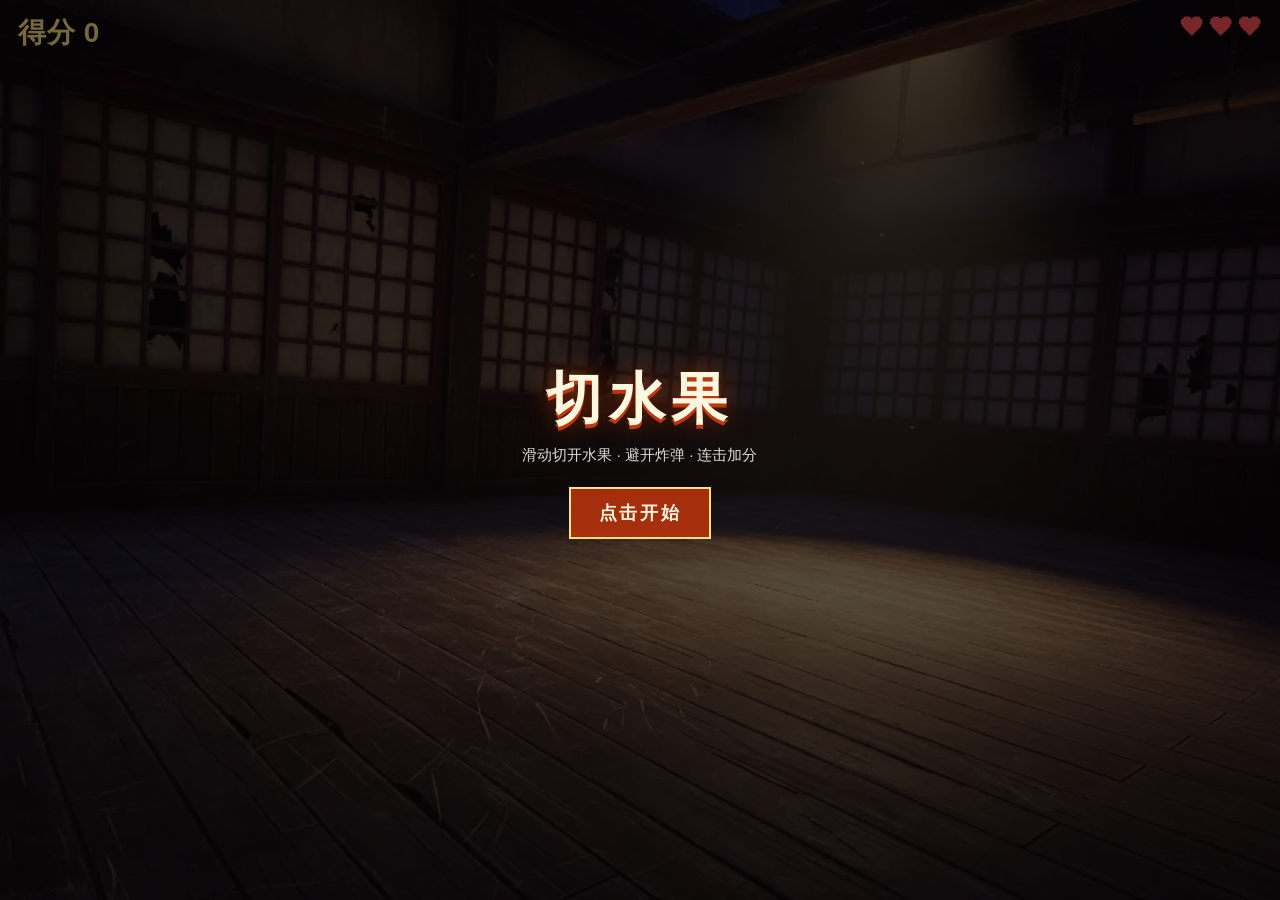
==== plugins/saki-game-fruit-slice/index.html @ da1a9b97 "Replace sample plugins with maid skin, geometry theme, and fruit slice game" ====
<!DOCTYPE html>
<html lang="zh-CN">
<head>
  <meta charset="UTF-8" />
  <meta name="viewport" content="width=device-width, initial-scale=1.0, maximum-scale=1.0, user-scalable=no" />
  <title>切水果</title>
  <style>
    * { box-sizing: border-box; margin: 0; padding: 0; user-select: none; -webkit-user-select: none; }
    html, body {
      width: 100%;
      height: 100%;
      overflow: hidden;
      background: #0b0705;
      font-family: "Trebuchet MS", "Segoe UI", sans-serif;
      color: #fff;
      cursor: none;
    }
    #game {
      display: block;
      width: 100%;
      height: 100%;
      touch-action: none;
    }
    .hud {
      position: absolute;
      inset: 0;
      pointer-events: none;
      padding: 14px 18px;
      display: flex;
      justify-content: space-between;
      align-items: flex-start;
      font-weight: 800;
      letter-spacing: 0.04em;
      text-shadow: 0 2px 0 #000, 0 0 12px rgba(0,0,0,0.6);
    }
    .score { font-size: 28px; color: #ffe082; }
    .lives { font-size: 22px; color: #ff5252; }
    .combo {
      position: absolute;
      left: 50%;
      top: 18%;
      transform: translateX(-50%);
      font-size: 42px;
      color: #ffeb3b;
      opacity: 0;
      pointer-events: none;
      text-shadow: 0 3px 0 #c62828;
      font-weight: 900;
    }
    .overlay {
      position: absolute;
      inset: 0;
      display: flex;
      flex-direction: column;
      align-items: center;
      justify-content: center;
      background: rgba(8, 5, 4, 0.55);
      pointer-events: auto;
      cursor: pointer;
    }
    .overlay h1 {
      font-size: 56px;
      letter-spacing: 0.12em;
      margin-bottom: 8px;
      color: #fff8e1;
      text-shadow: 0 4px 0 #bf360c, 0 0 24px rgba(255, 80, 0, 0.5);
    }
    .overlay p { opacity: 0.85; margin-bottom: 22px; font-size: 15px; }
    .overlay .start {
      padding: 12px 28px;
      border: 2px solid #ffe082;
      background: rgba(191, 54, 12, 0.85);
      color: #fff8e1;
      font-size: 18px;
      font-weight: 800;
      letter-spacing: 0.14em;
    }
    .hidden { display: none !important; }
  </style>
</head>
<body>
  <canvas id="game"></canvas>
  <div class="hud">
    <div class="score">得分 <span id="score">0</span></div>
    <div class="lives" id="lives">❤ ❤ ❤</div>
  </div>
  <div class="combo" id="combo"></div>
  <div class="overlay" id="startOverlay">
    <h1>切水果</h1>
    <p>滑动切开水果 · 避开炸弹 · 连击加分</p>
    <div class="start">点击开始</div>
  </div>
  <div class="overlay hidden" id="overOverlay">
    <h1>结束</h1>
    <p>得分 <span id="finalScore">0</span> · 最高 <span id="bestScore">0</span></p>
    <div class="start">再来一局</div>
  </div>
  <script>
    const canvas = document.getElementById("game");
    const ctx = canvas.getContext("2d");
    const scoreEl = document.getElementById("score");
    const livesEl = document.getElementById("lives");
    const comboEl = document.getElementById("combo");
    const startOverlay = document.getElementById("startOverlay");
    const overOverlay = document.getElementById("overOverlay");
    const finalScoreEl = document.getElementById("finalScore");
    const bestScoreEl = document.getElementById("bestScore");

    const BEST_KEY = "saki-fruit-slice-best";
    const FRUITS = [
      { id: "watermelon", score: 12, juice: "#ff3d57", r: 54 },
      { id: "apple", score: 8, juice: "#ff2d2d", r: 38 },
      { id: "orange", score: 8, juice: "#ff9100", r: 36 },
      { id: "banana", score: 10, juice: "#ffd54f", r: 44 },
      { id: "pineapple", score: 14, juice: "#ffca28", r: 50 },
      { id: "kiwi", score: 9, juice: "#7cb342", r: 34 }
    ];

    const images = {};
    const loadImage = (src) => new Promise((resolve) => {
      const img = new Image();
      img.onload = () => resolve(img);
      img.onerror = () => resolve(null);
      img.src = src;
    });

    let W = 0, H = 0, dpr = 1;
    let running = false;
    let score = 0;
    let lives = 3;
    let combo = 0;
    let comboUntil = 0;
    let lastSliceAt = 0;
    let waveTimer = 0;
    let difficulty = 1;
    const entities = [];
    const particles = [];
    const trail = [];
    let pointerDown = false;
    let audioCtx = null;

    function resize() {
      dpr = Math.min(window.devicePixelRatio || 1, 2);
      W = canvas.clientWidth;
      H = canvas.clientHeight;
      canvas.width = Math.floor(W * dpr);
      canvas.height = Math.floor(H * dpr);
      ctx.setTransform(dpr, 0, 0, dpr, 0, 0);
    }
    window.addEventListener("resize", resize);

    function beep(freq, dur, type, vol) {
      try {
        if (!audioCtx) audioCtx = new (window.AudioContext || window.webkitAudioContext)();
        if (audioCtx.state === "suspended") audioCtx.resume();
        const t = audioCtx.currentTime;
        const osc = audioCtx.createOscillator();
        const g = audioCtx.createGain();
        osc.type = type || "square";
        osc.frequency.setValueAtTime(freq, t);
        g.gain.setValueAtTime(vol || 0.08, t);
        g.gain.exponentialRampToValueAtTime(0.001, t + dur);
        osc.connect(g);
        g.connect(audioCtx.destination);
        osc.start(t);
        osc.stop(t + dur);
      } catch {}
    }

    function spawnWave() {
      const n = Math.min(1 + Math.floor(Math.random() * (1 + difficulty)), 5);
      const bombChance = Math.min(0.08 + difficulty * 0.03, 0.28);
      for (let i = 0; i < n; i++) {
        const isBomb = Math.random() < bombChance && n > 1;
        const spec = FRUITS[Math.floor(Math.random() * FRUITS.length)];
        const fromLeft = Math.random() < 0.5;
        const x = fromLeft ? W * (0.1 + Math.random() * 0.35) : W * (0.55 + Math.random() * 0.35);
        entities.push({
          kind: isBomb ? "bomb" : "fruit",
          spec,
          x,
          y: H + 40,
          vx: (fromLeft ? 1 : -1) * (80 + Math.random() * 140),
          vy: -(520 + Math.random() * 220 + difficulty * 20),
          rot: Math.random() * Math.PI * 2,
          vr: (Math.random() - 0.5) * 6,
          r: isBomb ? 36 : spec.r,
          sliced: false,
          missed: false
        });
      }
    }

    function splat(x, y, color) {
      for (let i = 0; i < 16; i++) {
        const a = Math.random() * Math.PI * 2;
        const s = 80 + Math.random() * 220;
        particles.push({
          x, y,
          vx: Math.cos(a) * s,
          vy: Math.sin(a) * s - 40,
          life: 0.45 + Math.random() * 0.35,
          max: 0.8,
          color,
          size: 3 + Math.random() * 6
        });
      }
    }

    function sliceEntity(e) {
      if (e.sliced) return;
      e.sliced = true;
      if (e.kind === "bomb") {
        beep(90, 0.5, "sawtooth", 0.16);
        splat(e.x, e.y, "#222");
        lives = 0;
        endGame();
        return;
      }
      const now = performance.now();
      if (now - lastSliceAt < 420) combo += 1;
      else combo = 1;
      lastSliceAt = now;
      comboUntil = now + 700;
      const gained = e.spec.score * combo;
      score += gained;
      scoreEl.textContent = String(score);
      splat(e.x, e.y, e.spec.juice);
      beep(420 + combo * 80, 0.12, "triangle", 0.09);
      if (combo >= 2) {
        comboEl.textContent = combo + " 连击!";
        comboEl.style.opacity = "1";
        setTimeout(() => { comboEl.style.opacity = "0"; }, 500);
      }
      const halfVy = e.vy * 0.2;
      entities.push(
        { kind: "half", spec: e.spec, x: e.x - 8, y: e.y, vx: e.vx - 90, vy: halfVy - 40, rot: e.rot, vr: -4, r: e.r * 0.85, sliced: true, flip: 1 },
        { kind: "half", spec: e.spec, x: e.x + 8, y: e.y, vx: e.vx + 90, vy: halfVy - 30, rot: e.rot, vr: 4, r: e.r * 0.85, sliced: true, flip: -1 }
      );
    }

    function trailHits(e) {
      if (trail.length < 2) return false;
      for (let i = 1; i < trail.length; i++) {
        const a = trail[i - 1];
        const b = trail[i];
        const dx = b.x - a.x;
        const dy = b.y - a.y;
        const len2 = dx * dx + dy * dy || 1;
        let t = ((e.x - a.x) * dx + (e.y - a.y) * dy) / len2;
        t = Math.max(0, Math.min(1, t));
        const px = a.x + dx * t;
        const py = a.y + dy * t;
        const dist = Math.hypot(e.x - px, e.y - py);
        if (dist < e.r * 0.78 && Math.hypot(dx, dy) > 8) return true;
      }
      return false;
    }

    function pointer(e, down) {
      const rect = canvas.getBoundingClientRect();
      const x = (e.clientX ?? (e.touches && e.touches[0].clientX) ?? 0) - rect.left;
      const y = (e.clientY ?? (e.touches && e.touches[0].clientY) ?? 0) - rect.top;
      if (down === true) pointerDown = true;
      if (down === false) pointerDown = false;
      if (pointerDown) {
        trail.push({ x, y, t: performance.now() });
        if (trail.length > 14) trail.shift();
      }
    }
    canvas.addEventListener("pointerdown", (e) => { canvas.setPointerCapture(e.pointerId); pointer(e, true); });
    canvas.addEventListener("pointermove", (e) => pointer(e));
    canvas.addEventListener("pointerup", (e) => pointer(e, false));
    canvas.addEventListener("pointercancel", () => { pointerDown = false; });

    let last = 0;
    function tick(ts) {
      const dt = Math.min(0.033, (ts - last) / 1000 || 0.016);
      last = ts;
      ctx.clearRect(0, 0, W, H);

      const bg = images.bg;
      if (bg) {
        const scale = Math.max(W / bg.width, H / bg.height);
        const bw = bg.width * scale;
        const bh = bg.height * scale;
        ctx.drawImage(bg, (W - bw) / 2, (H - bh) / 2, bw, bh);
        ctx.fillStyle = "rgba(0,0,0,0.28)";
        ctx.fillRect(0, 0, W, H);
      } else {
        ctx.fillStyle = "#1a120c";
        ctx.fillRect(0, 0, W, H);
      }

      if (running) {
        waveTimer -= dt;
        if (waveTimer <= 0) {
          spawnWave();
          waveTimer = Math.max(0.85, 1.7 - difficulty * 0.12);
          difficulty += 0.08;
        }

        const g = 780;
        for (const e of entities) {
          e.vy += g * dt;
          e.x += e.vx * dt;
          e.y += e.vy * dt;
          e.rot += e.vr * dt;
          if (!e.sliced && e.kind !== "half" && pointerDown && trailHits(e)) sliceEntity(e);
          if (!e.sliced && e.kind === "fruit" && !e.missed && e.y > H + 80 && e.vy > 0) {
            e.missed = true;
            lives = Math.max(0, lives - 1);
            livesEl.textContent = "❤ ".repeat(lives).trim() || "—";
            beep(160, 0.2, "sine", 0.08);
            if (lives <= 0) endGame();
          }
        }
        for (let i = entities.length - 1; i >= 0; i--) {
          const e = entities[i];
          if (e.y > H + 160 || e.x < -160 || e.x > W + 160) entities.splice(i, 1);
        }
        for (const p of particles) {
          p.vy += 400 * dt;
          p.x += p.vx * dt;
          p.y += p.vy * dt;
          p.life -= dt;
        }
        for (let i = particles.length - 1; i >= 0; i--) {
          if (particles[i].life <= 0) particles.splice(i, 1);
        }
        const now = performance.now();
        while (trail.length && now - trail[0].t > 140) trail.shift();
        if (!pointerDown && trail.length) trail.shift();
      }

      for (const p of particles) {
        ctx.globalAlpha = Math.max(0, p.life / p.max);
        ctx.fillStyle = p.color;
        ctx.beginPath();
        ctx.arc(p.x, p.y, p.size, 0, Math.PI * 2);
        ctx.fill();
      }
      ctx.globalAlpha = 1;

      for (const e of entities) {
        ctx.save();
        ctx.translate(e.x, e.y);
        ctx.rotate(e.rot);
        if (e.flip === -1) ctx.scale(-1, 1);
        const img = e.kind === "bomb"
          ? images.bomb
          : e.kind === "half"
            ? (images[e.spec.id + "_half"] || images[e.spec.id])
            : images[e.spec.id];
        const size = e.r * 2.2;
        if (img) ctx.drawImage(img, -size / 2, -size / 2, size, size);
        else {
          ctx.fillStyle = e.kind === "bomb" ? "#222" : (e.spec && e.spec.juice) || "#fff";
          ctx.beginPath();
          ctx.arc(0, 0, e.r, 0, Math.PI * 2);
          ctx.fill();
        }
        ctx.restore();
      }

      if (trail.length > 1) {
        ctx.lineCap = "round";
        ctx.lineJoin = "round";
        ctx.strokeStyle = "rgba(255,255,255,0.95)";
        ctx.shadowColor = "#fff176";
        ctx.shadowBlur = 16;
        ctx.beginPath();
        ctx.moveTo(trail[0].x, trail[0].y);
        for (let i = 1; i < trail.length; i++) ctx.lineTo(trail[i].x, trail[i].y);
        ctx.lineWidth = 7;
        ctx.stroke();
        ctx.lineWidth = 2.5;
        ctx.strokeStyle = "#fffde7";
        ctx.stroke();
        ctx.shadowBlur = 0;
      }

      requestAnimationFrame(tick);
    }

    function startGame() {
      score = 0;
      lives = 3;
      combo = 0;
      difficulty = 1;
      waveTimer = 0.3;
      entities.length = 0;
      particles.length = 0;
      trail.length = 0;
      scoreEl.textContent = "0";
      livesEl.textContent = "❤ ❤ ❤";
      startOverlay.classList.add("hidden");
      overOverlay.classList.add("hidden");
      running = true;
      beep(520, 0.12, "square", 0.06);
    }

    function endGame() {
      running = false;
      pointerDown = false;
      const best = Math.max(score, Number(localStorage.getItem(BEST_KEY) || 0));
      localStorage.setItem(BEST_KEY, String(best));
      finalScoreEl.textContent = String(score);
      bestScoreEl.textContent = String(best);
      overOverlay.classList.remove("hidden");
    }

    startOverlay.addEventListener("click", startGame);
    overOverlay.addEventListener("click", startGame);

    (async function boot() {
      resize();
      const jobs = [["bg", "assets/bg.webp"], ["bomb", "assets/bomb.webp"]];
      for (const f of FRUITS) {
        jobs.push([f.id, "assets/" + f.id + ".webp"]);
        jobs.push([f.id + "_half", "assets/" + f.id + "_half.webp"]);
      }
      await Promise.all(jobs.map(async ([k, src]) => { images[k] = await loadImage(src); }));
      bestScoreEl.textContent = localStorage.getItem(BEST_KEY) || "0";
      requestAnimationFrame(tick);
    })();
  </script>
</body>
</html>
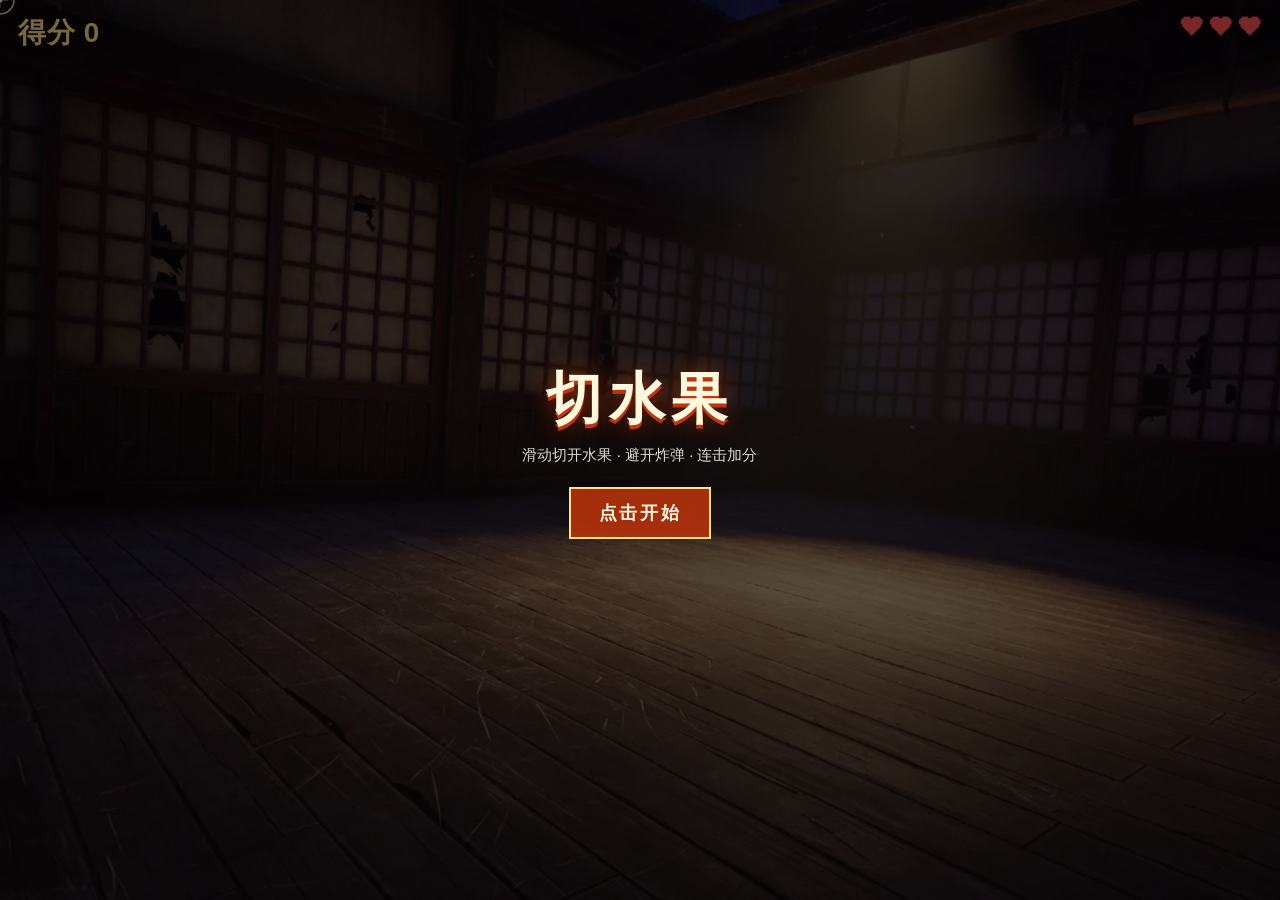
==== commit 0045c3f5: "fix(saki-game-fruit-slice): sandbox-safe storage, cursor, trajectory, slice ghost, bomb explosion - " ====
--- a/plugins/saki-game-fruit-slice/index.html
+++ b/plugins/saki-game-fruit-slice/index.html
@@ -96,6 +96,18 @@
     <div class="start">再来一局</div>
   </div>
   <script>
+    // Safe storage fallback — iframe sandbox without allow-same-origin
+    // throws SecurityError on localStorage access. Use an in-memory map.
+    const _memStore = {};
+    const safeStorage = {
+      get(key) {
+        try { return localStorage.getItem(key); } catch { return _memStore[key] ?? null; }
+      },
+      set(key, val) {
+        try { localStorage.setItem(key, val); } catch { _memStore[key] = String(val); }
+      }
+    };
+
     const canvas = document.getElementById("game");
     const ctx = canvas.getContext("2d");
     const scoreEl = document.getElementById("score");
@@ -130,19 +142,23 @@
     let lives = 3;
     let combo = 0;
     let comboUntil = 0;
-    let lastSliceAt = 0;
     let waveTimer = 0;
     let difficulty = 1;
+    let pointerX = 0, pointerY = 0;
     const entities = [];
     const particles = [];
+    const popups = [];      // combo 飘字
+    const shockwaves = [];  // 炸弹冲击波
     const trail = [];
     let pointerDown = false;
     let audioCtx = null;
+    let shakeTime = 0;      // 剩余震动时间（秒）
+    let shakeMag = 0;       // 当前震动幅度
 
     function resize() {
       dpr = Math.min(window.devicePixelRatio || 1, 2);
-      W = canvas.clientWidth;
-      H = canvas.clientHeight;
+      W = canvas.clientWidth || 0;
+      H = canvas.clientHeight || 0;
       canvas.width = Math.floor(W * dpr);
       canvas.height = Math.floor(H * dpr);
       ctx.setTransform(dpr, 0, 0, dpr, 0, 0);
@@ -168,20 +184,21 @@
     }
 
     function spawnWave() {
-      const n = Math.min(1 + Math.floor(Math.random() * (1 + difficulty)), 5);
-      const bombChance = Math.min(0.08 + difficulty * 0.03, 0.28);
+      const n = Math.min(1 + Math.floor(Math.random() * (1 + Math.floor(difficulty))), 5);
+      const bombChance = Math.min(0.06 + difficulty * 0.025, 0.22);
       for (let i = 0; i < n; i++) {
         const isBomb = Math.random() < bombChance && n > 1;
         const spec = FRUITS[Math.floor(Math.random() * FRUITS.length)];
         const fromLeft = Math.random() < 0.5;
-        const x = fromLeft ? W * (0.1 + Math.random() * 0.35) : W * (0.55 + Math.random() * 0.35);
+        const x = fromLeft ? W * (0.08 + Math.random() * 0.30) : W * (0.62 + Math.random() * 0.30);
+        // 加大初速度：让水果抛得更高（vy -680 .. -980），水平速度也加一点
         entities.push({
           kind: isBomb ? "bomb" : "fruit",
           spec,
           x,
           y: H + 40,
-          vx: (fromLeft ? 1 : -1) * (80 + Math.random() * 140),
-          vy: -(520 + Math.random() * 220 + difficulty * 20),
+          vx: (fromLeft ? 1 : -1) * (120 + Math.random() * 200),
+          vy: -(680 + Math.random() * 300 + difficulty * 15),
           rot: Math.random() * Math.PI * 2,
           vr: (Math.random() - 0.5) * 6,
           r: isBomb ? 36 : spec.r,
@@ -191,51 +208,133 @@
       }
     }
 
-    function splat(x, y, color) {
-      for (let i = 0; i < 16; i++) {
+    function splat(x, y, color, amount) {
+      const n = amount || 24;
+      for (let i = 0; i < n; i++) {
         const a = Math.random() * Math.PI * 2;
-        const s = 80 + Math.random() * 220;
+        const s = 120 + Math.random() * 340;
         particles.push({
           x, y,
           vx: Math.cos(a) * s,
-          vy: Math.sin(a) * s - 40,
-          life: 0.45 + Math.random() * 0.35,
-          max: 0.8,
+          vy: Math.sin(a) * s - 60,
+          life: 0.55 + Math.random() * 0.45,
+          max: 1.0,
           color,
-          size: 3 + Math.random() * 6
+          size: 2 + Math.random() * 7
         });
       }
     }
 
     function sliceEntity(e) {
       if (e.sliced) return;
-      e.sliced = true;
+      e.sliced = true;   // 标记后 tick 渲染循环会跳过它（避免完整水果残留）
       if (e.kind === "bomb") {
-        beep(90, 0.5, "sawtooth", 0.16);
-        splat(e.x, e.y, "#222");
+        // 深爆 + 上升烟雾 + 橘红火花 + 金属碎片
+        beep(70, 0.18, "sawtooth", 0.22);
+        setTimeout(() => beep(50, 0.4, "sawtooth", 0.18), 80);
+
+        // 冲击波（双层：亮白内圈 + 暗红外圈）
+        shockwaves.push({ x: e.x, y: e.y, r: 10, max: 260, life: 0, maxLife: 0.55 });
+        shockwaves.push({ x: e.x, y: e.y, r: 8, max: 180, life: 0, maxLife: 0.35, inner: true });
+
+        // 屏幕震动
+        shakeTime = 0.55;
+        shakeMag = 14;
+
+        // 中心火球（金红色大粒子）
+        for (let i = 0; i < 18; i++) {
+          const a = Math.random() * Math.PI * 2;
+          const s = 260 + Math.random() * 340;
+          particles.push({
+            x: e.x, y: e.y,
+            vx: Math.cos(a) * s, vy: Math.sin(a) * s,
+            life: 0, max: 0.35 + Math.random() * 0.25,
+            color: Math.random() < 0.5 ? "#ffeb3b" : "#ff6f00",
+            size: 6 + Math.random() * 8
+          });
+        }
+        // 上升烟雾
+        for (let i = 0; i < 22; i++) {
+          particles.push({
+            x: e.x + (Math.random() - 0.5) * 40,
+            y: e.y + (Math.random() - 0.5) * 20,
+            vx: (Math.random() - 0.5) * 80,
+            vy: -80 - Math.random() * 180,
+            life: 0, max: 0.9 + Math.random() * 0.5,
+            color: "#333",
+            size: 12 + Math.random() * 14,
+            smoke: true
+          });
+        }
+        // 橙色火花飞溅
+        for (let i = 0; i < 28; i++) {
+          const a = Math.random() * Math.PI * 2;
+          const s = 300 + Math.random() * 500;
+          particles.push({
+            x: e.x, y: e.y,
+            vx: Math.cos(a) * s, vy: Math.sin(a) * s - 60,
+            life: 0, max: 0.45 + Math.random() * 0.3,
+            color: Math.random() < 0.6 ? "#ff6f00" : "#ffab40",
+            size: 3 + Math.random() * 4
+          });
+        }
+        // 金属碎片
+        for (let i = 0; i < 12; i++) {
+          const a = Math.random() * Math.PI * 2;
+          const s = 200 + Math.random() * 280;
+          particles.push({
+            x: e.x, y: e.y,
+            vx: Math.cos(a) * s, vy: Math.sin(a) * s - 40,
+            life: 0, max: 0.7 + Math.random() * 0.3,
+            color: "#bdbdbd",
+            size: 2 + Math.random() * 3,
+            metal: true
+          });
+        }
+        // 画面里的水果/炸弹被冲击波炸开
+        for (const t of entities) {
+          if (t.kind === "half" || t.sliced) continue;
+          const dx = t.x - e.x, dy = t.y - e.y;
+          const dist = Math.hypot(dx, dy) || 1;
+          const force = Math.max(0, 620 - dist * 1.2);
+          t.vx += (dx / dist) * force;
+          t.vy += (dy / dist) * force - 120;
+          // 直接切飞水果
+          if (t.kind === "fruit" && !t.sliced) sliceEntity(t);
+        }
         lives = 0;
         endGame();
         return;
       }
       const now = performance.now();
-      if (now - lastSliceAt < 420) combo += 1;
+      // combo 窗口从 700ms 拉长到 2500ms，让两波水果之间能接上连击
+      if (now < comboUntil) combo += 1;
       else combo = 1;
-      lastSliceAt = now;
-      comboUntil = now + 700;
+      comboUntil = now + 2500;
+
       const gained = e.spec.score * combo;
       score += gained;
       scoreEl.textContent = String(score);
-      splat(e.x, e.y, e.spec.juice);
-      beep(420 + combo * 80, 0.12, "triangle", 0.09);
+
+      splat(e.x, e.y, e.spec.juice, 28);
+      beep(420 + Math.min(combo, 8) * 60, 0.14, "triangle", 0.1);
+
+      // combo >=2 显示飘字特效（canvas 内绘制，不受 overlay 干扰）
       if (combo >= 2) {
-        comboEl.textContent = combo + " 连击!";
-        comboEl.style.opacity = "1";
-        setTimeout(() => { comboEl.style.opacity = "0"; }, 500);
-      }
-      const halfVy = e.vy * 0.2;
+        popups.push({
+          x: e.x, y: e.y - 20,
+          text: combo + " COMBO!",
+          life: 0, max: 0.9,
+          color: combo >= 5 ? "#ffeb3b" : "#fff176",
+          scale: 0.6
+        });
+      }
+
+      // 两个半水果碎片
+      const halfVy = e.vy * 0.15;
       entities.push(
-        { kind: "half", spec: e.spec, x: e.x - 8, y: e.y, vx: e.vx - 90, vy: halfVy - 40, rot: e.rot, vr: -4, r: e.r * 0.85, sliced: true, flip: 1 },
-        { kind: "half", spec: e.spec, x: e.x + 8, y: e.y, vx: e.vx + 90, vy: halfVy - 30, rot: e.rot, vr: 4, r: e.r * 0.85, sliced: true, flip: -1 }
+        { kind: "half", spec: e.spec, x: e.x - 10, y: e.y, vx: e.vx - 120, vy: halfVy - 60, rot: e.rot, vr: -5, r: e.r * 0.85, sliced: true, flip: 1, decay: 0 },
+        { kind: "half", spec: e.spec, x: e.x + 10, y: e.y, vx: e.vx + 120, vy: halfVy - 50, rot: e.rot, vr: 5, r: e.r * 0.85, sliced: true, flip: -1, decay: 0 }
       );
     }
 
@@ -252,7 +351,7 @@
         const px = a.x + dx * t;
         const py = a.y + dy * t;
         const dist = Math.hypot(e.x - px, e.y - py);
-        if (dist < e.r * 0.78 && Math.hypot(dx, dy) > 8) return true;
+        if (dist < e.r * 0.82 && Math.hypot(dx, dy) > 6) return true;
       }
       return false;
     }
@@ -261,11 +360,13 @@
       const rect = canvas.getBoundingClientRect();
       const x = (e.clientX ?? (e.touches && e.touches[0].clientX) ?? 0) - rect.left;
       const y = (e.clientY ?? (e.touches && e.touches[0].clientY) ?? 0) - rect.top;
+      pointerX = x;
+      pointerY = y;
       if (down === true) pointerDown = true;
       if (down === false) pointerDown = false;
       if (pointerDown) {
         trail.push({ x, y, t: performance.now() });
-        if (trail.length > 14) trail.shift();
+        if (trail.length > 16) trail.shift();
       }
     }
     canvas.addEventListener("pointerdown", (e) => { canvas.setPointerCapture(e.pointerId); pointer(e, true); });
@@ -279,6 +380,7 @@
       last = ts;
       ctx.clearRect(0, 0, W, H);
 
+      // === 背景 ===
       const bg = images.bg;
       if (bg) {
         const scale = Math.max(W / bg.width, H / bg.height);
@@ -293,20 +395,27 @@
       }
 
       if (running) {
+        // combo 过期检测
+        if (performance.now() >= comboUntil) combo = 0;
+
         waveTimer -= dt;
         if (waveTimer <= 0) {
           spawnWave();
-          waveTimer = Math.max(0.85, 1.7 - difficulty * 0.12);
-          difficulty += 0.08;
-        }
-
-        const g = 780;
+          waveTimer = Math.max(0.75, 1.55 - difficulty * 0.09);
+          difficulty += 0.06;
+        }
+
+        const g = 820;
         for (const e of entities) {
           e.vy += g * dt;
           e.x += e.vx * dt;
           e.y += e.vy * dt;
           e.rot += e.vr * dt;
+
+          // 只有 sliced=false 的完整水果/bomb 才能被切（half 碎片不需要再切）
           if (!e.sliced && e.kind !== "half" && pointerDown && trailHits(e)) sliceEntity(e);
+
+          // 水果漏掉 → 扣命
           if (!e.sliced && e.kind === "fruit" && !e.missed && e.y > H + 80 && e.vy > 0) {
             e.missed = true;
             lives = Math.max(0, lives - 1);
@@ -314,13 +423,28 @@
             beep(160, 0.2, "sine", 0.08);
             if (lives <= 0) endGame();
           }
-        }
+
+          // half 碎片衰减
+          if (e.kind === "half") e.decay = (e.decay || 0) + dt;
+        }
+
+        // 清理飞出屏幕的实体
         for (let i = entities.length - 1; i >= 0; i--) {
           const e = entities[i];
-          if (e.y > H + 160 || e.x < -160 || e.x > W + 160) entities.splice(i, 1);
-        }
+          if (e.y > H + 200 || e.x < -200 || e.x > W + 200) entities.splice(i, 1);
+        }
+
+        // 粒子物理（烟雾上浮+膨胀、金属碎片有阻尼）
         for (const p of particles) {
-          p.vy += 400 * dt;
+          if (p.smoke) {
+            p.vy -= 60 * dt;          // 持续上浮
+            p.vx *= 0.98;             // 水平阻尼
+            p.size += 14 * dt;        // 持续膨胀
+            p.life -= dt;
+            continue;
+          }
+          p.vy += (p.metal ? 900 : 400) * dt;   // 金属碎片更重
+          if (p.metal) p.vx *= 0.96;             // 金属有空气阻力
           p.x += p.vx * dt;
           p.y += p.vy * dt;
           p.life -= dt;
@@ -328,13 +452,52 @@
         for (let i = particles.length - 1; i >= 0; i--) {
           if (particles[i].life <= 0) particles.splice(i, 1);
         }
+
+        // 冲击波衰减
+        for (const sw of shockwaves) {
+          sw.life += dt;
+          sw.r = 10 + (sw.max - 10) * Math.min(1, sw.life / sw.maxLife);
+        }
+        for (let i = shockwaves.length - 1; i >= 0; i--) {
+          if (shockwaves[i].life >= shockwaves[i].maxLife) shockwaves.splice(i, 1);
+        }
+
+        // 屏幕震动衰减
+        if (shakeTime > 0) {
+          shakeTime -= dt;
+          shakeMag *= 0.88;
+        }
+
+        // combo 飘字
+        for (const p of popups) {
+          p.life += dt;
+          p.y -= 50 * dt;
+          p.scale = 0.6 + p.life * 0.8;
+        }
+        for (let i = popups.length - 1; i >= 0; i--) {
+          if (popups[i].life >= popups[i].max) popups.splice(i, 1);
+        }
+
+        // trail 时效管理
         const now = performance.now();
-        while (trail.length && now - trail[0].t > 140) trail.shift();
+        while (trail.length && now - trail[0].t > 160) trail.shift();
         if (!pointerDown && trail.length) trail.shift();
       }
 
+      // === 屏幕震动（影响后续所有渲染） ===
+      let shakeX = 0, shakeY = 0;
+      if (shakeTime > 0 && shakeMag > 0.3) {
+        shakeX = (Math.random() - 0.5) * shakeMag * 2;
+        shakeY = (Math.random() - 0.5) * shakeMag * 2;
+        ctx.save();
+        ctx.translate(shakeX, shakeY);
+      }
+
+      // === 烟雾粒子先画（底层） ===
       for (const p of particles) {
-        ctx.globalAlpha = Math.max(0, p.life / p.max);
+        if (!p.smoke) continue;
+        const alpha = Math.max(0, Math.min(1, 1 - p.life / p.max)) * 0.55;
+        ctx.globalAlpha = alpha;
         ctx.fillStyle = p.color;
         ctx.beginPath();
         ctx.arc(p.x, p.y, p.size, 0, Math.PI * 2);
@@ -342,7 +505,20 @@
       }
       ctx.globalAlpha = 1;
 
+      // === 普通粒子 ===
+      for (const p of particles) {
+        if (p.smoke) continue;
+        ctx.globalAlpha = Math.max(0, 1 - p.life / p.max);
+        ctx.fillStyle = p.color;
+        ctx.beginPath();
+        ctx.arc(p.x, p.y, p.size, 0, Math.PI * 2);
+        ctx.fill();
+      }
+      ctx.globalAlpha = 1;
+
+      // === 实体渲染（关键：跳过已切的完整水果，只画 half 碎片） ===
       for (const e of entities) {
+        if (e.sliced && e.kind !== "half") continue;   // ← 修完整水果残留
         ctx.save();
         ctx.translate(e.x, e.y);
         ctx.rotate(e.rot);
@@ -353,6 +529,7 @@
             ? (images[e.spec.id + "_half"] || images[e.spec.id])
             : images[e.spec.id];
         const size = e.r * 2.2;
+        if (e.kind === "half") ctx.globalAlpha = Math.max(0, 1 - (e.decay || 0) / 0.6);
         if (img) ctx.drawImage(img, -size / 2, -size / 2, size, size);
         else {
           ctx.fillStyle = e.kind === "bomb" ? "#222" : (e.spec && e.spec.juice) || "#fff";
@@ -360,9 +537,11 @@
           ctx.arc(0, 0, e.r, 0, Math.PI * 2);
           ctx.fill();
         }
+        ctx.globalAlpha = 1;
         ctx.restore();
       }
 
+      // === trail 白线 ===
       if (trail.length > 1) {
         ctx.lineCap = "round";
         ctx.lineJoin = "round";
@@ -380,6 +559,75 @@
         ctx.shadowBlur = 0;
       }
 
+      // === 冲击波（在 trail 之上，但要在震屏 translate 之内） ===
+      for (const sw of shockwaves) {
+        const t = sw.life / sw.maxLife;
+        const alpha = Math.max(0, 1 - t);
+        ctx.beginPath();
+        ctx.strokeStyle = sw.inner
+          ? `rgba(255, 248, 225, ${alpha * 0.9})`
+          : `rgba(255, 140, 30, ${alpha * 0.7})`;
+        ctx.lineWidth = sw.inner ? 5 : 10;
+        ctx.arc(sw.x, sw.y, sw.r, 0, Math.PI * 2);
+        ctx.stroke();
+        // 内圈再加一个实心亮圆快速衰减
+        if (sw.inner) {
+          ctx.beginPath();
+          ctx.fillStyle = `rgba(255, 235, 150, ${alpha * 0.5})`;
+          ctx.arc(sw.x, sw.y, sw.r * 0.55, 0, Math.PI * 2);
+          ctx.fill();
+        }
+      }
+
+      // === 自定义光标/准星（canvas 内绘制，替代 CSS cursor:none） ===
+      {
+        const hot = trail.length ? trail[trail.length - 1] : { x: pointerX, y: pointerY };
+        ctx.save();
+        ctx.translate(hot.x, hot.y);
+        // 外圈淡金色准星
+        ctx.strokeStyle = "rgba(255, 235, 150, 0.9)";
+        ctx.lineWidth = 1.5;
+        ctx.beginPath();
+        ctx.arc(0, 0, 14, 0, Math.PI * 2);
+        ctx.stroke();
+        // 中心点
+        ctx.fillStyle = "#fffde7";
+        ctx.beginPath();
+        ctx.arc(0, 0, 2.5, 0, Math.PI * 2);
+        ctx.fill();
+        // 十字短线
+        ctx.strokeStyle = "rgba(255, 235, 150, 0.7)";
+        ctx.lineWidth = 1;
+        ctx.beginPath();
+        ctx.moveTo(-8, 0); ctx.lineTo(-3, 0);
+        ctx.moveTo(3, 0); ctx.lineTo(8, 0);
+        ctx.moveTo(0, -8); ctx.lineTo(0, -3);
+        ctx.moveTo(0, 3); ctx.lineTo(0, 8);
+        ctx.stroke();
+        ctx.restore();
+      }
+
+      // === combo 飘字 ===
+      for (const p of popups) {
+        ctx.save();
+        const alpha = Math.max(0, 1 - p.life / p.max);
+        ctx.globalAlpha = alpha;
+        ctx.translate(p.x, p.y);
+        ctx.scale(p.scale, p.scale);
+        ctx.font = "900 28px 'Trebuchet MS', sans-serif";
+        ctx.textAlign = "center";
+        ctx.textBaseline = "middle";
+        ctx.strokeStyle = "#c62828";
+        ctx.lineWidth = 3;
+        ctx.strokeText(p.text, 0, 0);
+        ctx.fillStyle = p.color;
+        ctx.fillText(p.text, 0, 0);
+        ctx.restore();
+      }
+
+      // === 恢复屏幕震动位移 ===
+      if (shakeTime > 0 && shakeMag > 0.3) ctx.restore();
+
       requestAnimationFrame(tick);
     }
 
@@ -387,13 +635,16 @@
       score = 0;
       lives = 3;
       combo = 0;
+      comboUntil = 0;
       difficulty = 1;
       waveTimer = 0.3;
       entities.length = 0;
       particles.length = 0;
+      popups.length = 0;
       trail.length = 0;
       scoreEl.textContent = "0";
       livesEl.textContent = "❤ ❤ ❤";
+      comboEl.style.opacity = "0";
       startOverlay.classList.add("hidden");
       overOverlay.classList.add("hidden");
       running = true;
@@ -403,8 +654,9 @@
     function endGame() {
       running = false;
       pointerDown = false;
-      const best = Math.max(score, Number(localStorage.getItem(BEST_KEY) || 0));
-      localStorage.setItem(BEST_KEY, String(best));
+      const prevBest = Number(safeStorage.get(BEST_KEY) || 0);
+      const best = Math.max(score, prevBest);
+      safeStorage.set(BEST_KEY, String(best));
       finalScoreEl.textContent = String(score);
       bestScoreEl.textContent = String(best);
       overOverlay.classList.remove("hidden");
@@ -414,15 +666,37 @@
     overOverlay.addEventListener("click", startGame);
 
     (async function boot() {
-      resize();
-      const jobs = [["bg", "assets/bg.webp"], ["bomb", "assets/bomb.webp"]];
-      for (const f of FRUITS) {
-        jobs.push([f.id, "assets/" + f.id + ".webp"]);
-        jobs.push([f.id + "_half", "assets/" + f.id + "_half.webp"]);
-      }
-      await Promise.all(jobs.map(async ([k, src]) => { images[k] = await loadImage(src); }));
-      bestScoreEl.textContent = localStorage.getItem(BEST_KEY) || "0";
-      requestAnimationFrame(tick);
+      try {
+        // Wait until the canvas has real dimensions (iframe may not be laid out yet)
+        for (let i = 0; i < 20; i++) {
+          resize();
+          if (W > 10 && H > 10) break;
+          await new Promise((r) => setTimeout(r, 25));
+        }
+        if (!W || !H) {
+          const p = canvas.parentElement;
+          if (p) {
+            canvas.style.width = p.clientWidth + "px";
+            canvas.style.height = p.clientHeight + "px";
+            resize();
+          }
+        }
+
+        const jobs = [["bg", "assets/bg.webp"], ["bomb", "assets/bomb.webp"]];
+        for (const f of FRUITS) {
+          jobs.push([f.id, "assets/" + f.id + ".webp"]);
+          jobs.push([f.id + "_half", "assets/" + f.id + "_half.webp"]);
+        }
+        await Promise.all(jobs.map(async ([k, src]) => { images[k] = await loadImage(src); }));
+        bestScoreEl.textContent = safeStorage.get(BEST_KEY) || "0";
+        requestAnimationFrame(tick);
+      } catch (err) {
+        console.error("[fruit-slice] boot error:", err);
+        bestScoreEl.textContent = safeStorage.get(BEST_KEY) || "0";
+        startOverlay.classList.remove("hidden");
+        startOverlay.querySelector(".start").textContent = "加载失败 点击重试";
+        startOverlay.onclick = () => location.reload();
+      }
     })();
   </script>
 </body>
